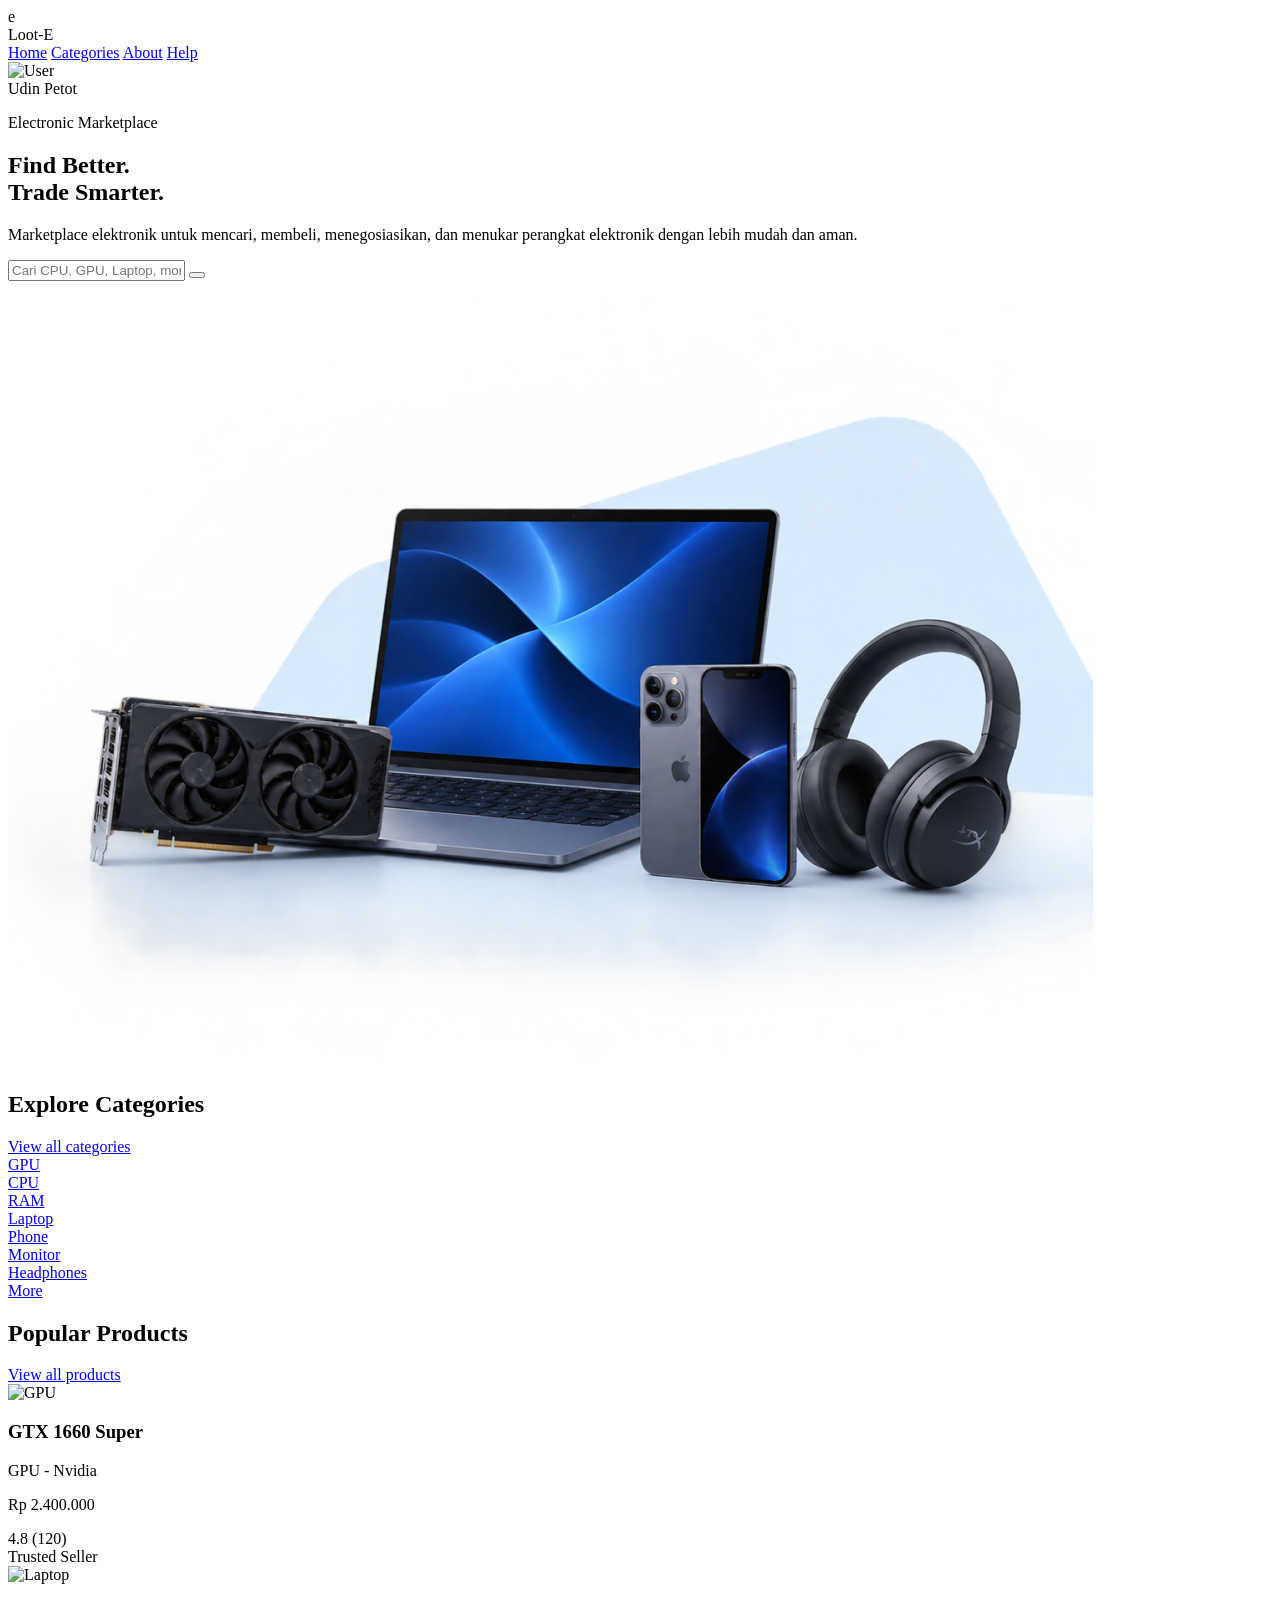
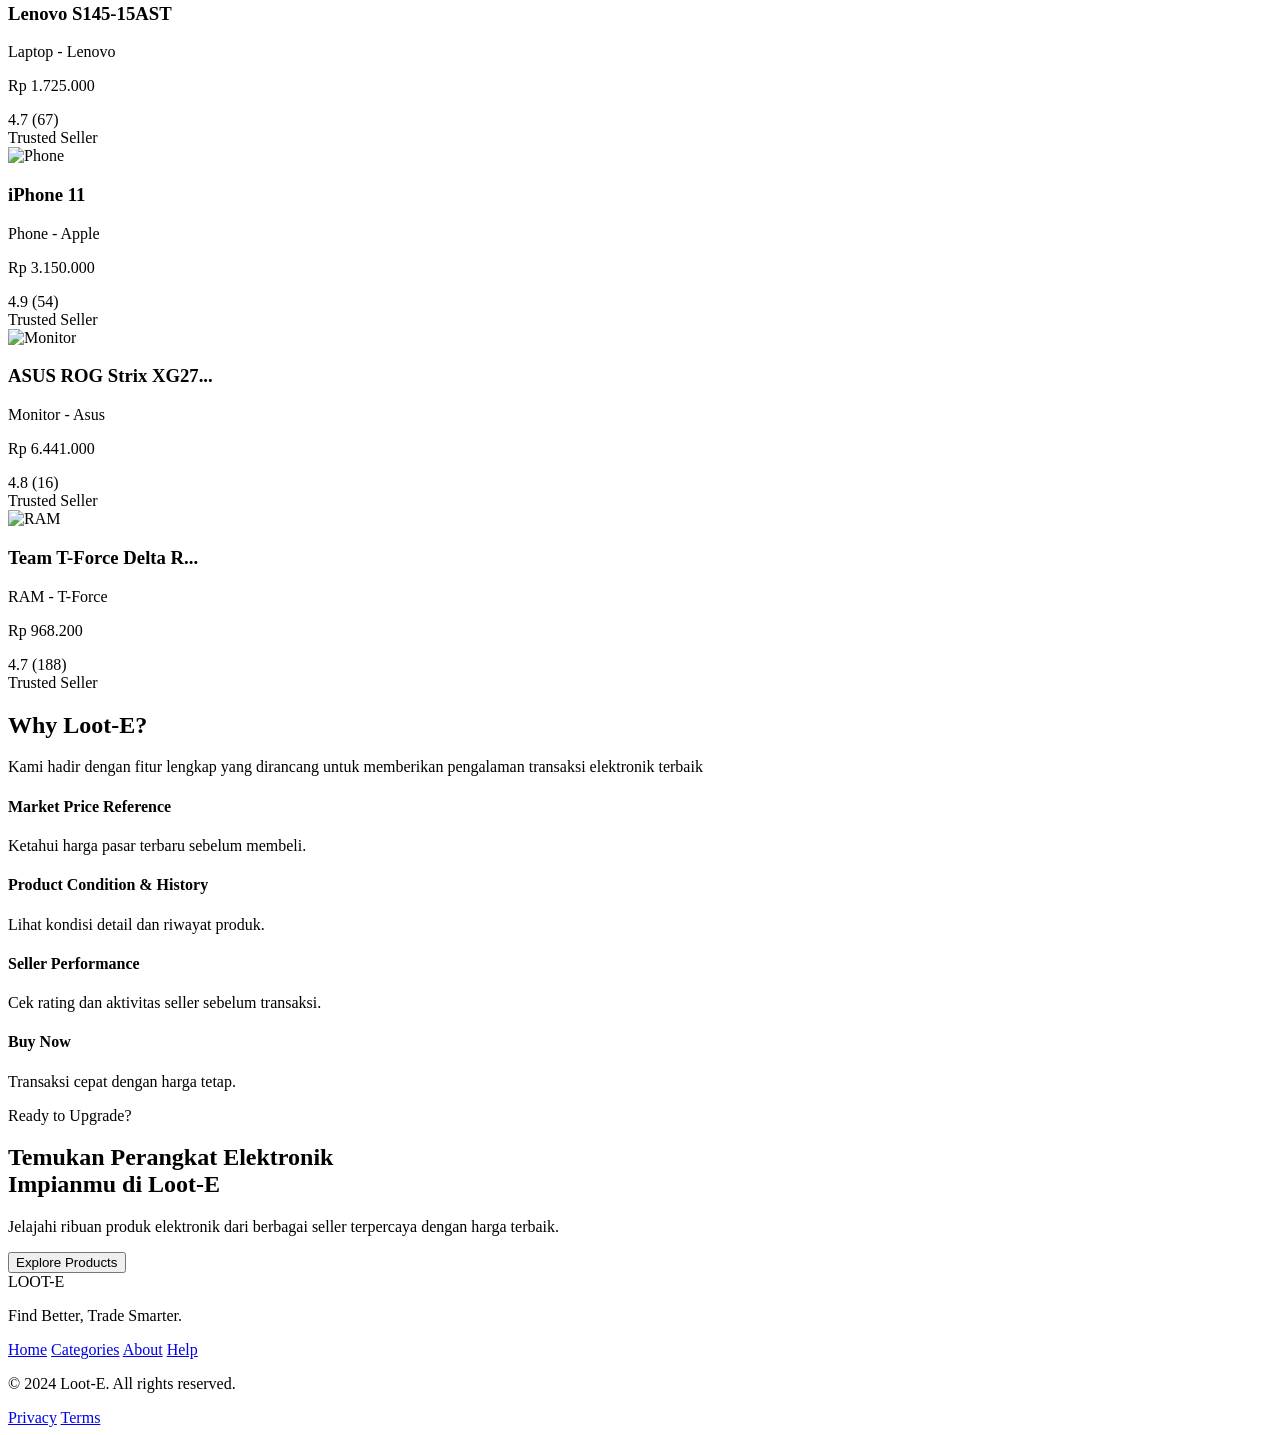
==== index.html @ ca8bd1a0 "first commit" ====
<!doctype html>
<html lang="id">
  <head>
    <meta charset="UTF-8" />
    <meta name="viewport" content="width=device-width, initial-scale=1.0" />
    <title>Loot-E | Find Better, Trade Smarter</title>
    <link rel="preconnect" href="https://fonts.googleapis.com" />
    <link rel="preconnect" href="https://fonts.gstatic.com" crossorigin />
    <link
      href="https://fonts.googleapis.com/css2?family=Inter:wght@400;500;600;700;800&display=swap"
      rel="stylesheet"
    />
    <script src="https://unpkg.com/@phosphor-icons/web"></script>
    <script src="https://cdn.tailwindcss.com"></script>
    <script>
      tailwind.config = {
        theme: {
          extend: {
            fontFamily: {
              sans: ["Inter", "sans-serif"],
            },
            colors: {
              brand: {
                yellow: "#F5B700",
                dark: "#303135",
                footer: "#383838",
                bg: "#F8F9FA",
              },
            },
          },
        },
      };
    </script>
    <link rel="stylesheet" href="style.css" />
  </head>

  <body class="bg-[#F4F5F7] font-sans text-gray-800">
    <!-- Navbar -->
    <nav
      class="bg-brand-dark text-white py-3 px-6 md:px-12 flex justify-between items-center sticky top-0 z-50"
    >
      <div class="flex items-center gap-2">
        <div
          class="bg-white rounded-full h-8 w-8 flex items-center justify-center shadow-inner"
        >
          <span class="text-green-600 font-bold text-lg">e</span>
        </div>
        <span class="font-bold text-xl tracking-wide"
          >Loot-<span class="text-brand-yellow">E</span></span
        >
      </div>
      <div class="hidden md:flex gap-8 text-sm font-medium text-gray-300">
        <a href="#" class="text-brand-yellow">Home</a>
        <a href="#" class="hover:text-brand-yellow transition">Categories</a>
        <a href="#" class="hover:text-brand-yellow transition">About</a>
        <a href="#" class="hover:text-brand-yellow transition">Help</a>
      </div>
      <div class="flex items-center gap-5">
        <i
          class="ph ph-bell text-xl cursor-pointer hover:text-brand-yellow transition"
        ></i>
        <i
          class="ph ph-shopping-cart text-xl cursor-pointer hover:text-brand-yellow transition"
        ></i>
        <div
          class="flex items-center gap-2 cursor-pointer border-l border-gray-600 pl-5"
        >
          <div
            class="h-8 w-8 rounded-full bg-gray-500 overflow-hidden border border-gray-400"
          >
            <img
              src="https://ui-avatars.com/api/?name=Udin+Petot&background=random"
              alt="User"
            />
          </div>
          <span class="text-sm text-gray-300 hidden md:block">Udin Petot</span>
        </div>
      </div>
    </nav>

    <!-- Hero Section -->
    <section
      class="max-w-7xl mx-auto px-6 md:px-12 py-16 md:py-20 grid md:grid-cols-2 gap-10 items-center"
    >
      <div>
        <p
          class="text-brand-yellow font-bold text-xs mb-3 uppercase tracking-wider"
        >
          Electronic Marketplace
        </p>
        <h1
          class="text-5xl md:text-6xl font-extrabold text-gray-900 leading-tight mb-5"
        >
          Find Better.<br />
          <span class="text-brand-yellow">Trade Smarter.</span>
        </h1>
        <p class="text-gray-600 mb-8 max-w-md leading-relaxed text-sm">
          Marketplace elektronik untuk mencari, membeli, menegosiasikan, dan
          menukar perangkat elektronik dengan lebih mudah dan aman.
        </p>
        <div class="relative max-w-md shadow-lg rounded-full">
          <i
            class="ph ph-magnifying-glass absolute left-5 top-1/2 -translate-y-1/2 text-gray-400 text-lg"
          ></i>
          <input
            type="text"
            placeholder="Cari CPU, GPU, Laptop, monitor, dll ..."
            class="w-full pl-12 pr-14 py-3.5 rounded-full border border-transparent focus:outline-none focus:border-brand-yellow focus:ring-2 focus:ring-brand-yellow/50 bg-white text-sm"
          />
          <button
            class="absolute right-2 top-1/2 -translate-y-1/2 bg-brand-yellow text-white h-9 w-9 rounded-full flex items-center justify-center hover:bg-yellow-500 transition shadow-md"
          >
            <i class="ph ph-arrow-right font-bold"></i>
          </button>
        </div>
      </div>
      <div class="relative flex justify-center md:justify-end">
        <img
          src="./assets/image.png"
          alt="Electronics"
          class="w-full max-w-4xl"
        />
      </div>
    </section>

    <!-- Explore Categories -->
    <section class="max-w-7xl mx-auto px-6 md:px-12 py-10">
      <div class="flex justify-between items-end mb-6">
        <h2 class="text-xl md:text-2xl font-bold text-gray-900">
          Explore Categories
        </h2>
        <a
          href="#"
          class="text-sm text-gray-500 hover:text-brand-yellow flex items-center gap-1 transition font-medium"
        >
          View all categories <i class="ph ph-arrow-right"></i>
        </a>
      </div>
      <div class="grid grid-cols-4 md:grid-cols-8 gap-3 md:gap-4">
        <a
          href="#"
          class="bg-white p-3 rounded-2xl shadow-sm hover:shadow-md transition flex flex-col items-center justify-center gap-2 group border border-gray-100"
        >
          <div
            class="h-14 w-14 bg-gray-50 rounded-xl flex items-center justify-center group-hover:bg-brand-yellow/10 transition"
          >
            <i
              class="ph ph-graphics-card text-2xl text-gray-700 group-hover:text-brand-yellow transition"
            ></i>
          </div>
          <span class="text-xs font-semibold text-gray-700">GPU</span>
        </a>
        <a
          href="#"
          class="bg-white p-3 rounded-2xl shadow-sm hover:shadow-md transition flex flex-col items-center justify-center gap-2 group border border-gray-100"
        >
          <div
            class="h-14 w-14 bg-gray-50 rounded-xl flex items-center justify-center group-hover:bg-brand-yellow/10 transition"
          >
            <i
              class="ph ph-cpu text-2xl text-gray-700 group-hover:text-brand-yellow transition"
            ></i>
          </div>
          <span class="text-xs font-semibold text-gray-700">CPU</span>
        </a>
        <a
          href="#"
          class="bg-white p-3 rounded-2xl shadow-sm hover:shadow-md transition flex flex-col items-center justify-center gap-2 group border border-gray-100"
        >
          <div
            class="h-14 w-14 bg-gray-50 rounded-xl flex items-center justify-center group-hover:bg-brand-yellow/10 transition"
          >
            <i
              class="ph ph-memory text-2xl text-gray-700 group-hover:text-brand-yellow transition"
            ></i>
          </div>
          <span class="text-xs font-semibold text-gray-700">RAM</span>
        </a>
        <a
          href="#"
          class="bg-white p-3 rounded-2xl shadow-sm hover:shadow-md transition flex flex-col items-center justify-center gap-2 group border border-gray-100"
        >
          <div
            class="h-14 w-14 bg-gray-50 rounded-xl flex items-center justify-center group-hover:bg-brand-yellow/10 transition"
          >
            <i
              class="ph ph-laptop text-2xl text-gray-700 group-hover:text-brand-yellow transition"
            ></i>
          </div>
          <span class="text-xs font-semibold text-gray-700">Laptop</span>
        </a>
        <a
          href="#"
          class="bg-white p-3 rounded-2xl shadow-sm hover:shadow-md transition flex flex-col items-center justify-center gap-2 group border border-gray-100"
        >
          <div
            class="h-14 w-14 bg-gray-50 rounded-xl flex items-center justify-center group-hover:bg-brand-yellow/10 transition"
          >
            <i
              class="ph ph-device-mobile text-2xl text-gray-700 group-hover:text-brand-yellow transition"
            ></i>
          </div>
          <span class="text-xs font-semibold text-gray-700">Phone</span>
        </a>
        <a
          href="#"
          class="bg-white p-3 rounded-2xl shadow-sm hover:shadow-md transition flex flex-col items-center justify-center gap-2 group border border-gray-100"
        >
          <div
            class="h-14 w-14 bg-gray-50 rounded-xl flex items-center justify-center group-hover:bg-brand-yellow/10 transition"
          >
            <i
              class="ph ph-monitor text-2xl text-gray-700 group-hover:text-brand-yellow transition"
            ></i>
          </div>
          <span class="text-xs font-semibold text-gray-700">Monitor</span>
        </a>
        <a
          href="#"
          class="bg-white p-3 rounded-2xl shadow-sm hover:shadow-md transition flex flex-col items-center justify-center gap-2 group border border-gray-100"
        >
          <div
            class="h-14 w-14 bg-gray-50 rounded-xl flex items-center justify-center group-hover:bg-brand-yellow/10 transition"
          >
            <i
              class="ph ph-headphones text-2xl text-gray-700 group-hover:text-brand-yellow transition"
            ></i>
          </div>
          <span class="text-xs font-semibold text-gray-700">Headphones</span>
        </a>
        <a
          href="#"
          class="bg-white p-3 rounded-2xl shadow-sm hover:shadow-md transition flex flex-col items-center justify-center gap-2 group border border-gray-100"
        >
          <div
            class="h-14 w-14 bg-gray-50 rounded-xl flex items-center justify-center group-hover:bg-brand-yellow/10 transition"
          >
            <i
              class="ph ph-dots-three text-2xl text-gray-700 group-hover:text-brand-yellow transition"
            ></i>
          </div>
          <span class="text-xs font-semibold text-gray-700">More</span>
        </a>
      </div>
    </section>

    <!-- Popular Products -->
    <section class="max-w-7xl mx-auto px-6 md:px-12 py-10">
      <div class="flex justify-between items-end mb-6">
        <h2 class="text-xl md:text-2xl font-bold text-gray-900">
          Popular Products
        </h2>
        <a
          href="#"
          class="text-sm text-gray-500 hover:text-brand-yellow flex items-center gap-1 transition font-medium"
        >
          View all products <i class="ph ph-arrow-right"></i>
        </a>
      </div>
      <div class="grid grid-cols-2 md:grid-cols-5 gap-5">
        <!-- Product 1 -->
        <div
          class="bg-white p-4 shadow-sm hover:shadow-md transition flex flex-col group cursor-pointer border border-gray-100"
        >
          <div
            class="h-32 mb-4 overflow-hidden flex items-center justify-center"
          >
            <img
              src="./assets/"
              alt="GPU"
              class="w-full h-full object-cover group-hover:scale-105 transition duration-500"
            />
          </div>
          <h3 class="font-bold text-sm text-gray-900 mb-1 line-clamp-1">
            GTX 1660 Super
          </h3>
          <p class="text-xs text-gray-400 mb-2">GPU - Nvidia</p>
          <p class="font-bold text-md text-gray-900 mb-2">Rp 2.400.000</p>
          <div class="flex items-center gap-1 mb-3">
            <i class="ph-fill ph-star text-brand-yellow text-xs"></i>
            <span class="text-xs font-semibold text-gray-700">4.8</span>
            <span class="text-xs text-gray-400">(120)</span>
          </div>
          <div
            class="flex items-center gap-1 text-[10px] font-medium text-gray-600 bg-gray-100 w-max px-2 py-1 rounded-md mt-auto"
          >
            <i class="ph-fill ph-shield-check text-green-500 text-sm"></i>
            Trusted Seller
          </div>
        </div>

        <!-- Product 2 -->
        <div
          class="bg-white p-4 shadow-sm hover:shadow-md transition flex flex-col group cursor-pointer border border-gray-100"
        >
          <div
            class="h-32 mb-4 overflow-hidden flex items-center justify-center"
          >
            <img
              src="./assets/"
              alt="Laptop"
              class="w-full h-full object-cover group-hover:scale-105 transition duration-500"
            />
          </div>
          <h3 class="font-bold text-sm text-gray-900 mb-1 line-clamp-1">
            Lenovo S145-15AST
          </h3>
          <p class="text-xs text-gray-400 mb-2">Laptop - Lenovo</p>
          <p class="font-bold text-md text-gray-900 mb-2">Rp 1.725.000</p>
          <div class="flex items-center gap-1 mb-3">
            <i class="ph-fill ph-star text-brand-yellow text-xs"></i>
            <span class="text-xs font-semibold text-gray-700">4.7</span>
            <span class="text-xs text-gray-400">(67)</span>
          </div>
          <div
            class="flex items-center gap-1 text-[10px] font-medium text-gray-600 bg-gray-100 w-max px-2 py-1 rounded-md mt-auto"
          >
            <i class="ph-fill ph-shield-check text-green-500 text-sm"></i>
            Trusted Seller
          </div>
        </div>

        <!-- Product 3 -->
        <div
          class="bg-white p-4 shadow-sm hover:shadow-md transition flex flex-col group cursor-pointer border border-gray-100"
        >
          <div
            class="h-32 mb-4 overflow-hidden flex items-center justify-center"
          >
            <img
              src="./assets/"
              alt="Phone"
              class="w-full h-full object-cover group-hover:scale-105 transition duration-500"
            />
          </div>
          <h3 class="font-bold text-sm text-gray-900 mb-1 line-clamp-1">
            iPhone 11
          </h3>
          <p class="text-xs text-gray-400 mb-2">Phone - Apple</p>
          <p class="font-bold text-md text-gray-900 mb-2">Rp 3.150.000</p>
          <div class="flex items-center gap-1 mb-3">
            <i class="ph-fill ph-star text-brand-yellow text-xs"></i>
            <span class="text-xs font-semibold text-gray-700">4.9</span>
            <span class="text-xs text-gray-400">(54)</span>
          </div>
          <div
            class="flex items-center gap-1 text-[10px] font-medium text-gray-600 bg-gray-100 w-max px-2 py-1 rounded-md mt-auto"
          >
            <i class="ph-fill ph-shield-check text-green-500 text-sm"></i>
            Trusted Seller
          </div>
        </div>

        <!-- Product 4 -->
        <div
          class="bg-white p-4 shadow-sm hover:shadow-md transition flex flex-col group cursor-pointer border border-gray-100"
        >
          <div
            class="h-32 mb-4 overflow-hidden flex items-center justify-center"
          >
            <img
              src="./assets/"
              alt="Monitor"
              class="w-full h-full object-cover group-hover:scale-105 transition duration-500"
            />
          </div>
          <h3 class="font-bold text-sm text-gray-900 mb-1 line-clamp-1">
            ASUS ROG Strix XG27...
          </h3>
          <p class="text-xs text-gray-400 mb-2">Monitor - Asus</p>
          <p class="font-bold text-md text-gray-900 mb-2">Rp 6.441.000</p>
          <div class="flex items-center gap-1 mb-3">
            <i class="ph-fill ph-star text-brand-yellow text-xs"></i>
            <span class="text-xs font-semibold text-gray-700">4.8</span>
            <span class="text-xs text-gray-400">(16)</span>
          </div>
          <div
            class="flex items-center gap-1 text-[10px] font-medium text-gray-600 bg-gray-100 w-max px-2 py-1 rounded-md mt-auto"
          >
            <i class="ph-fill ph-shield-check text-green-500 text-sm"></i>
            Trusted Seller
          </div>
        </div>

        <!-- Product 5 -->
        <div
          class="bg-white p-4 shadow-sm hover:shadow-md transition flex flex-col group cursor-pointer border border-gray-100"
        >
          <div
            class="h-32 mb-4 overflow-hidden flex items-center justify-center"
          >
            <img
              src="./assets/"
              alt="RAM"
              class="w-full h-full object-cover group-hover:scale-105 transition duration-500"
            />
          </div>
          <h3 class="font-bold text-sm text-gray-900 mb-1 line-clamp-1">
            Team T-Force Delta R...
          </h3>
          <p class="text-xs text-gray-400 mb-2">RAM - T-Force</p>
          <p class="font-bold text-md text-gray-900 mb-2">Rp 968.200</p>
          <div class="flex items-center gap-1 mb-3">
            <i class="ph-fill ph-star text-brand-yellow text-xs"></i>
            <span class="text-xs font-semibold text-gray-700">4.7</span>
            <span class="text-xs text-gray-400">(188)</span>
          </div>
          <div
            class="flex items-center gap-1 text-[10px] font-medium text-gray-600 bg-gray-100 w-max px-2 py-1 rounded-md mt-auto"
          >
            <i class="ph-fill ph-shield-check text-green-500 text-sm"></i>
            Trusted Seller
          </div>
        </div>
      </div>
    </section>

    <!-- Why Loot-E -->
    <section class="max-w-7xl mx-auto px-6 md:px-12 py-10">
      <div class="bg-white p-8 md:p-12 shadow-sm border border-gray-100">
        <h2 class="text-2xl font-bold text-gray-900 mb-2">
          Why Loot-<span class="text-brand-yellow">E</span>?
        </h2>
        <p class="text-gray-500 text-sm mb-10 max-w-md">
          Kami hadir dengan fitur lengkap yang dirancang untuk memberikan
          pengalaman transaksi elektronik terbaik
        </p>

        <div class="grid grid-cols-2 md:grid-cols-4 gap-8">
          <div>
            <i class="ph-fill ph-chart-bar text-4xl text-brand-yellow mb-4"></i>
            <h4 class="font-bold text-sm text-gray-900 mb-2">
              Market Price Reference
            </h4>
            <p class="text-xs text-gray-500 leading-relaxed">
              Ketahui harga pasar terbaru sebelum membeli.
            </p>
          </div>
          <div>
            <i
              class="ph-fill ph-check-circle text-4xl text-brand-yellow mb-4"
            ></i>
            <h4 class="font-bold text-sm text-gray-900 mb-2">
              Product Condition & History
            </h4>
            <p class="text-xs text-gray-500 leading-relaxed">
              Lihat kondisi detail dan riwayat produk.
            </p>
          </div>
          <div>
            <i
              class="ph-fill ph-user-circle text-4xl text-brand-yellow mb-4"
            ></i>
            <h4 class="font-bold text-sm text-gray-900 mb-2">
              Seller Performance
            </h4>
            <p class="text-xs text-gray-500 leading-relaxed">
              Cek rating dan aktivitas seller sebelum transaksi.
            </p>
          </div>
          <div>
            <i class="ph-fill ph-lightning text-4xl text-brand-yellow mb-4"></i>
            <h4 class="font-bold text-sm text-gray-900 mb-2">Buy Now</h4>
            <p class="text-xs text-gray-500 leading-relaxed">
              Transaksi cepat dengan harga tetap.
            </p>
          </div>
        </div>
      </div>
    </section>

    <!-- CTA Section -->
    <section class="max-w-7xl mx-auto px-6 md:px-12 py-10 mb-10">
      <div
        class="bg-[#303135] p-8 md:p-12 flex flex-col md:flex-row items-center justify-between shadow-2xl relative overflow-hidden"
      >
        <div class="relative z-10 w-full md:w-2/3">
          <p class="text-brand-yellow font-bold text-sm mb-2">
            Ready to Upgrade?
          </p>
          <h2
            class="text-2xl md:text-3xl font-bold text-white mb-4 leading-snug"
          >
            Temukan Perangkat Elektronik<br />Impianmu di Loot-<span
              class="text-brand-yellow"
              >E</span
            >
          </h2>
          <p class="text-gray-400 text-sm max-w-md">
            Jelajahi ribuan produk elektronik dari berbagai seller terpercaya
            dengan harga terbaik.
          </p>
        </div>
        <div class="mt-8 md:mt-0 relative z-10 w-full md:w-auto text-right">
          <button
            class="bg-brand-yellow hover:bg-yellow-500 text-[#303135] font-bold py-3 px-6 transition flex items-center justify-center gap-2 w-full md:w-auto shadow-lg"
          >
            Explore Products <i class="ph ph-arrow-right font-bold"></i>
          </button>
        </div>
      </div>
    </section>

    <!-- Footer -->
    <footer class="bg-[#262628] text-gray-400 py-12 px-6 md:px-12">
      <div
        class="max-w-7xl mx-auto flex flex-col md:flex-row items-center justify-between gap-8 mb-8 border-b border-gray-700 pb-8"
      >
        <div class="text-center md:text-left">
          <div
            class="flex items-center justify-center md:justify-start gap-2 mb-2"
          >
            <span class="font-bold text-2xl text-white tracking-wide"
              >LOOT-<span class="text-brand-yellow">E</span></span
            >
          </div>
          <p class="text-xs">Find Better, Trade Smarter.</p>
        </div>
        <div class="flex flex-wrap justify-center gap-6 text-sm">
          <a href="#" class="hover:text-brand-yellow transition">Home</a>
          <a href="#" class="hover:text-brand-yellow transition">Categories</a>
          <a href="#" class="hover:text-brand-yellow transition">About</a>
          <a href="#" class="hover:text-brand-yellow transition">Help</a>
        </div>
        <div class="flex gap-4">
          <a href="#" class="hover:text-white transition"
            ><i class="ph-fill ph-youtube-logo text-2xl"></i
          ></a>
          <a href="#" class="hover:text-white transition"
            ><i class="ph-fill ph-facebook-logo text-2xl"></i
          ></a>
          <a href="#" class="hover:text-white transition"
            ><i class="ph-fill ph-instagram-logo text-2xl"></i
          ></a>
          <a href="#" class="hover:text-white transition"
            ><i class="ph-fill ph-discord-logo text-2xl"></i
          ></a>
        </div>
      </div>
      <div
        class="max-w-7xl mx-auto flex flex-col md:flex-row items-center justify-between text-xs"
      >
        <p>&copy; 2024 Loot-E. All rights reserved.</p>
        <div class="flex gap-4 mt-4 md:mt-0">
          <a href="#" class="hover:text-white transition">Privacy</a>
          <a href="#" class="hover:text-white transition">Terms</a>
        </div>
      </div>
    </footer>

    <script src="script.js"></script>
  </body>
</html>
---- style.css ----
body {
    -webkit-font-smoothing: antialiased;
    -moz-osx-font-smoothing: grayscale;
}
::-webkit-scrollbar {
    width: 8px;
}

::-webkit-scrollbar-track {
    background: #f1f1f1; 
}
 
::-webkit-scrollbar-thumb {
    background: #cbd5e1; 
    border-radius: 4px;
}

::-webkit-scrollbar-thumb:hover {
    background: #94a3b8; 
}
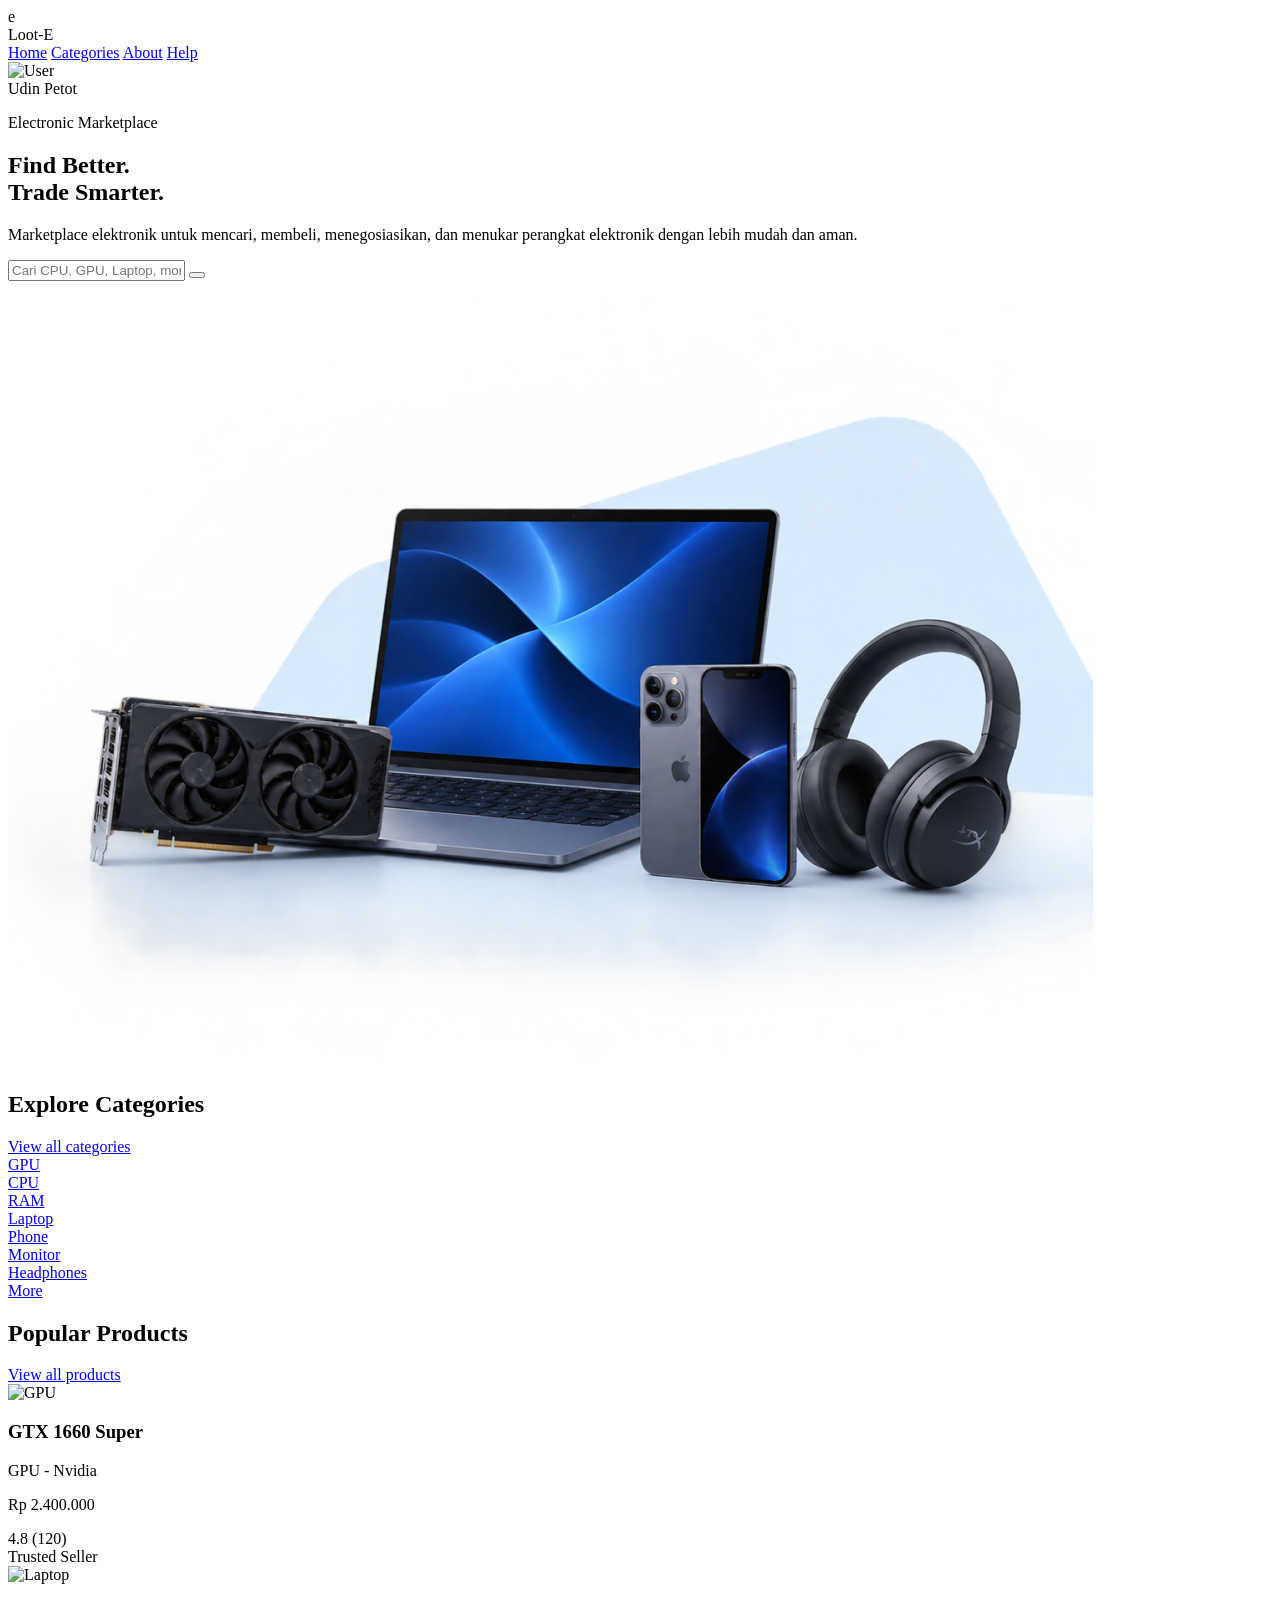
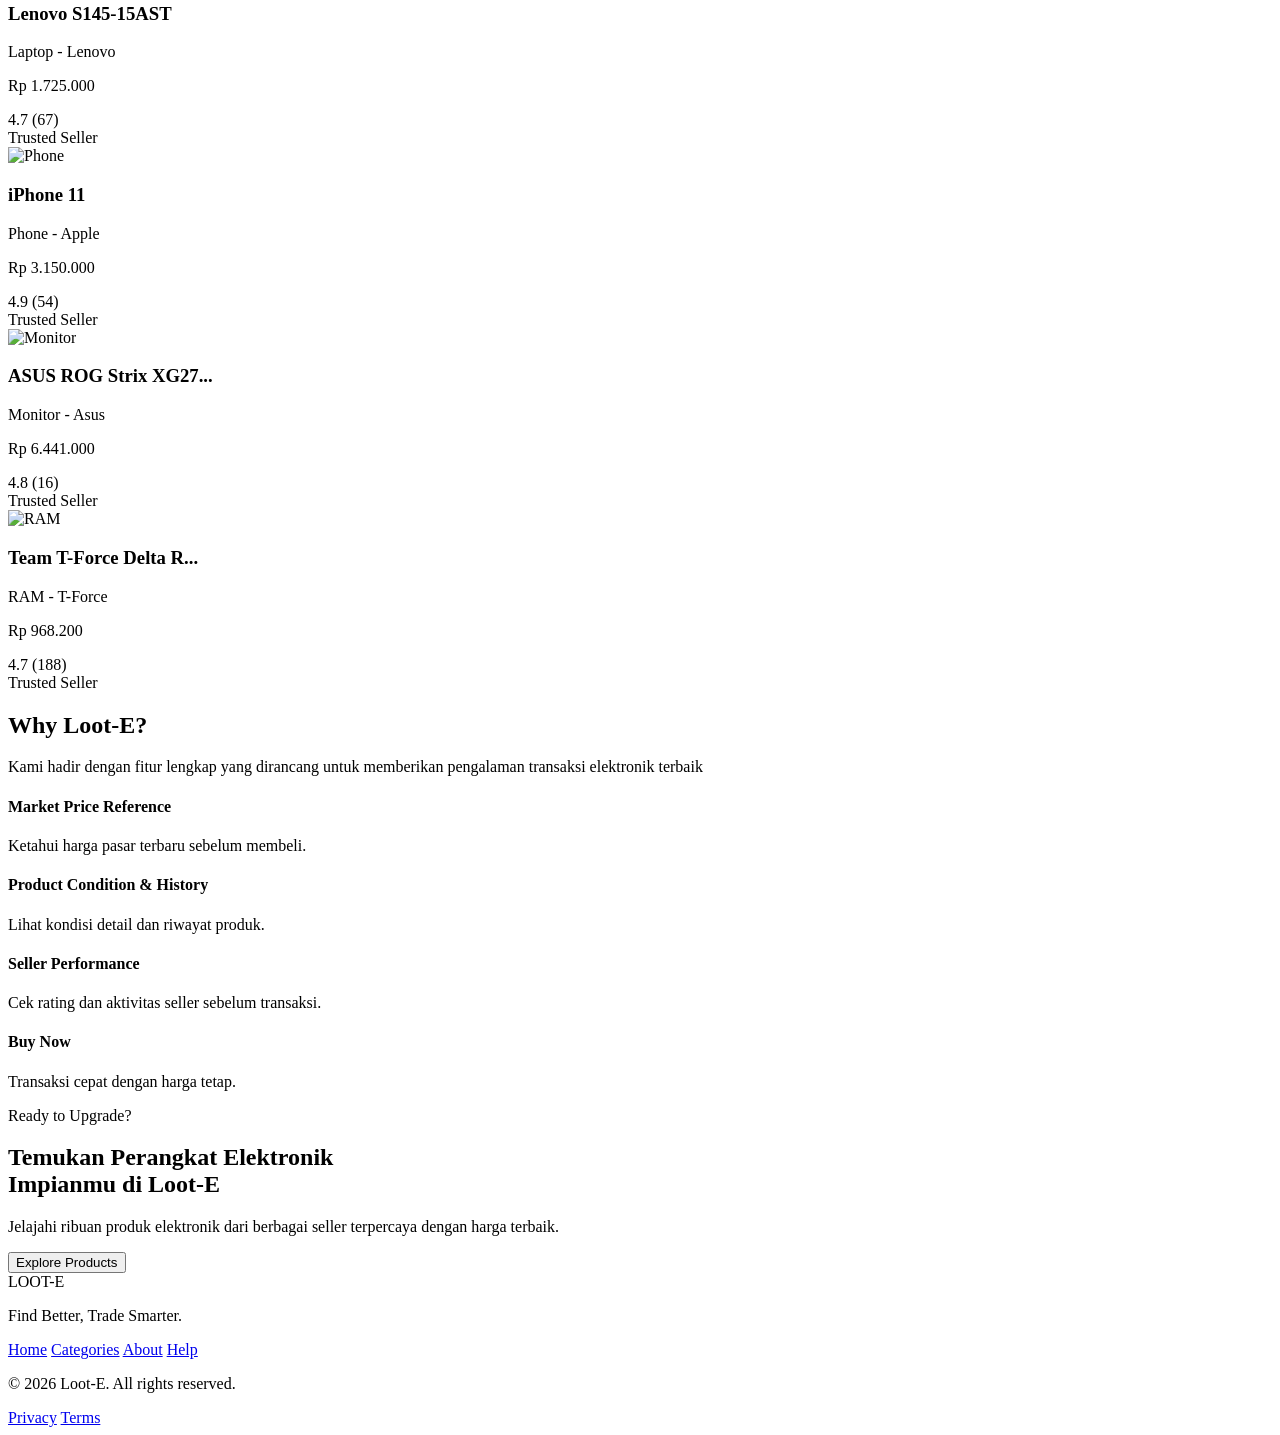
==== commit 672d6f99: "tibit footer" ====
--- a/index.html
+++ b/index.html
@@ -540,7 +540,7 @@
       <div
         class="max-w-7xl mx-auto flex flex-col md:flex-row items-center justify-between text-xs"
       >
-        <p>&copy; 2024 Loot-E. All rights reserved.</p>
+        <p>&copy; 2026 Loot-E. All rights reserved.</p>
         <div class="flex gap-4 mt-4 md:mt-0">
           <a href="#" class="hover:text-white transition">Privacy</a>
           <a href="#" class="hover:text-white transition">Terms</a>
